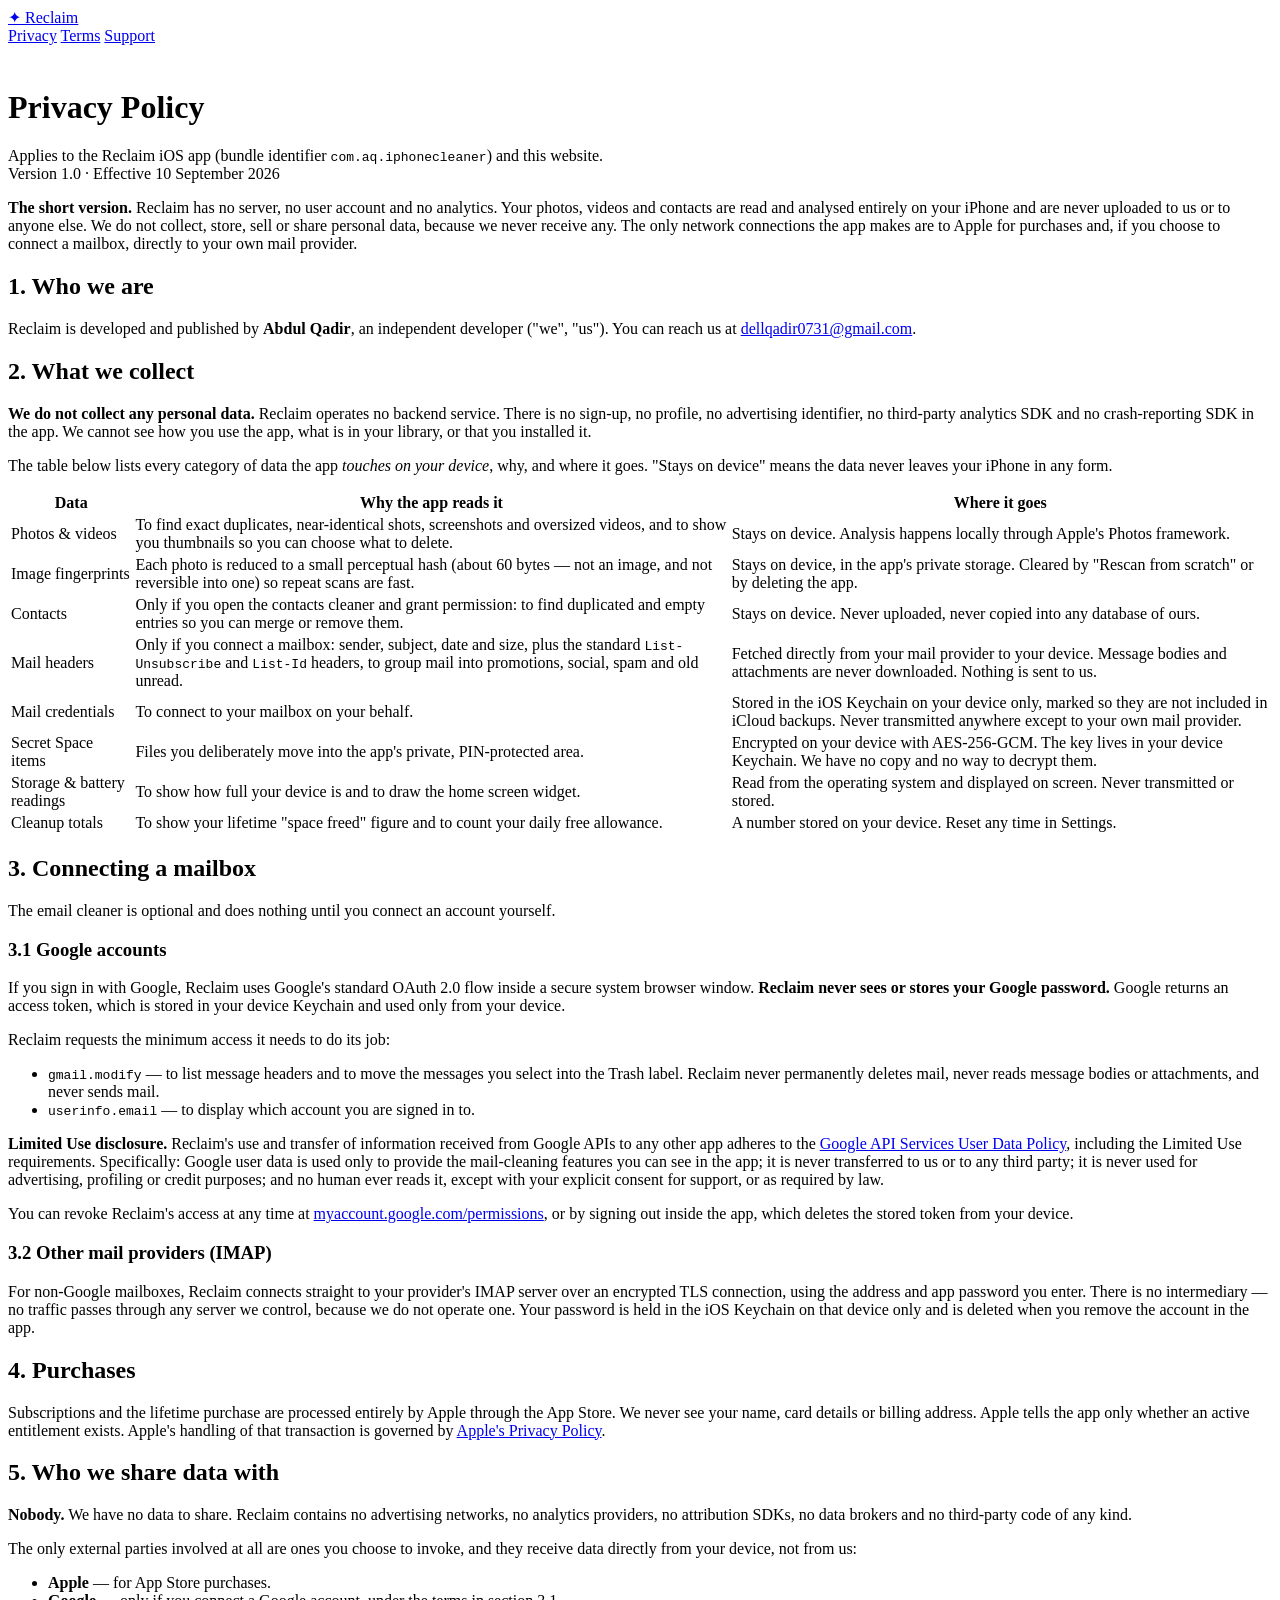
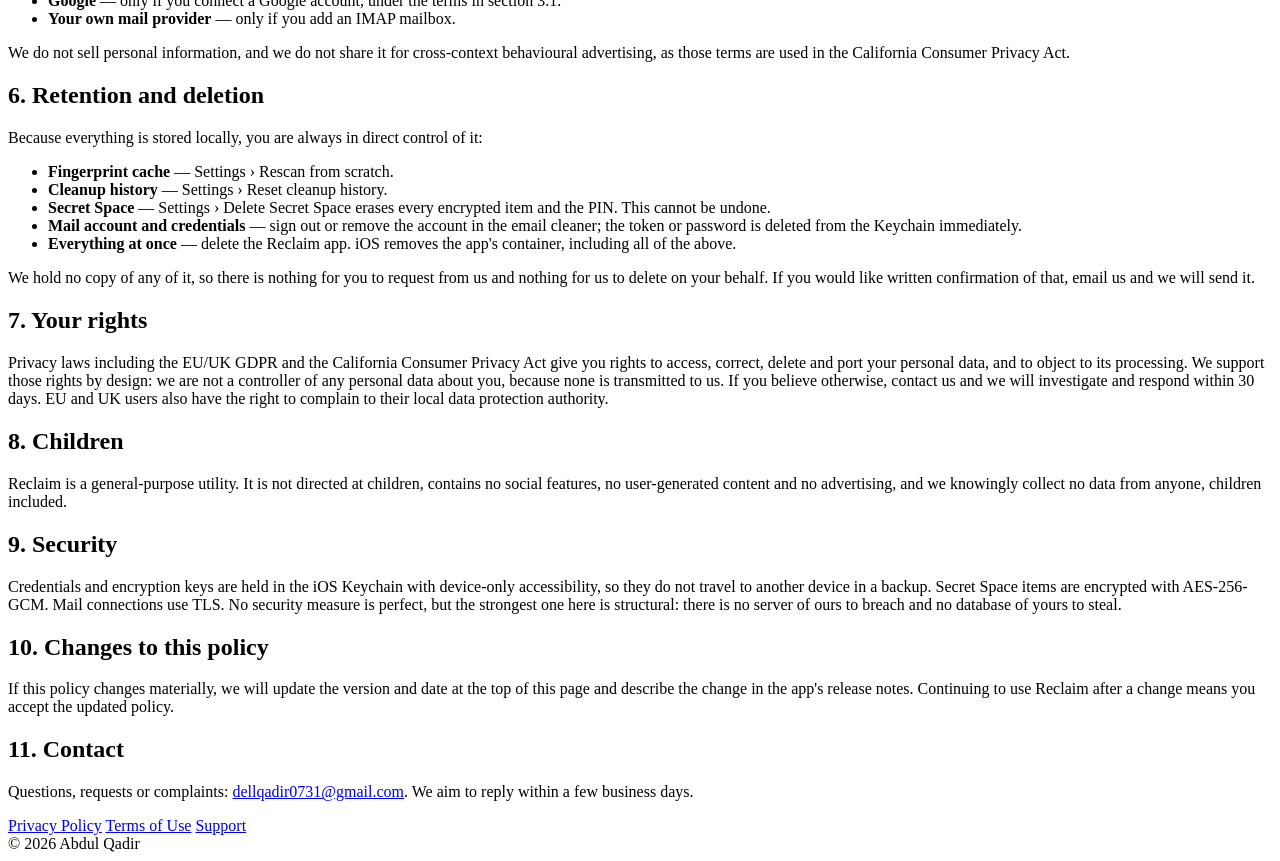
==== privacy/index.html @ c351f1a0 "Reclaim website: landing, privacy policy, terms of use, support" ====
<!doctype html>
<html lang="en">
<head>
<meta charset="utf-8">
<meta name="viewport" content="width=device-width, initial-scale=1">
<title>Privacy Policy — Reclaim</title>
<meta name="description" content="Reclaim's privacy policy. Reclaim has no server and no account. Photos, videos and contacts are analysed entirely on your device and are never uploaded.">
<link rel="stylesheet" href="/reclaim/assets/style.css">
</head>
<body>

<header class="site">
  <div class="wrap">
    <a class="brand" href="/reclaim/"><span class="mark">✦</span> Reclaim</a>
    <nav class="site">
      <a href="/reclaim/privacy/">Privacy</a>
      <a href="/reclaim/terms/">Terms</a>
      <a href="/reclaim/support/">Support</a>
    </nav>
  </div>
</header>

<main class="wrap">
  <h1 style="margin-top:44px">Privacy Policy</h1>
  <p class="meta">Applies to the Reclaim iOS app (bundle identifier <code>com.aq.iphonecleaner</code>)
    and this website.<br>Version 1.0 · Effective 10 September 2026</p>

  <div class="note">
    <p><strong>The short version.</strong> Reclaim has no server, no user account and no analytics.
      Your photos, videos and contacts are read and analysed entirely on your iPhone and are never
      uploaded to us or to anyone else. We do not collect, store, sell or share personal data, because
      we never receive any. The only network connections the app makes are to Apple for purchases and,
      if you choose to connect a mailbox, directly to your own mail provider.</p>
  </div>

  <h2>1. Who we are</h2>
  <p>Reclaim is developed and published by <strong>Abdul Qadir</strong>, an independent developer
    ("we", "us"). You can reach us at <a href="mailto:dellqadir0731@gmail.com">dellqadir0731@gmail.com</a>.</p>

  <h2>2. What we collect</h2>
  <p><strong>We do not collect any personal data.</strong> Reclaim operates no backend service. There is
    no sign-up, no profile, no advertising identifier, no third-party analytics SDK and no crash-reporting
    SDK in the app. We cannot see how you use the app, what is in your library, or that you installed it.</p>
  <p>The table below lists every category of data the app <em>touches on your device</em>, why, and where
    it goes. "Stays on device" means the data never leaves your iPhone in any form.</p>

  <div class="tablewrap">
  <table>
    <thead>
      <tr><th>Data</th><th>Why the app reads it</th><th>Where it goes</th></tr>
    </thead>
    <tbody>
      <tr>
        <td>Photos &amp; videos</td>
        <td>To find exact duplicates, near-identical shots, screenshots and oversized videos, and to show
            you thumbnails so you can choose what to delete.</td>
        <td>Stays on device. Analysis happens locally through Apple's Photos framework.</td>
      </tr>
      <tr>
        <td>Image fingerprints</td>
        <td>Each photo is reduced to a small perceptual hash (about 60 bytes — not an image, and not
            reversible into one) so repeat scans are fast.</td>
        <td>Stays on device, in the app's private storage. Cleared by "Rescan from scratch" or by
            deleting the app.</td>
      </tr>
      <tr>
        <td>Contacts</td>
        <td>Only if you open the contacts cleaner and grant permission: to find duplicated and empty
            entries so you can merge or remove them.</td>
        <td>Stays on device. Never uploaded, never copied into any database of ours.</td>
      </tr>
      <tr>
        <td>Mail headers</td>
        <td>Only if you connect a mailbox: sender, subject, date and size, plus the standard
            <code>List-Unsubscribe</code> and <code>List-Id</code> headers, to group mail into promotions,
            social, spam and old unread.</td>
        <td>Fetched directly from your mail provider to your device. Message bodies and attachments are
            never downloaded. Nothing is sent to us.</td>
      </tr>
      <tr>
        <td>Mail credentials</td>
        <td>To connect to your mailbox on your behalf.</td>
        <td>Stored in the iOS Keychain on your device only, marked so they are not included in iCloud
            backups. Never transmitted anywhere except to your own mail provider.</td>
      </tr>
      <tr>
        <td>Secret Space items</td>
        <td>Files you deliberately move into the app's private, PIN-protected area.</td>
        <td>Encrypted on your device with AES-256-GCM. The key lives in your device Keychain. We have no
            copy and no way to decrypt them.</td>
      </tr>
      <tr>
        <td>Storage &amp; battery readings</td>
        <td>To show how full your device is and to draw the home screen widget.</td>
        <td>Read from the operating system and displayed on screen. Never transmitted or stored.</td>
      </tr>
      <tr>
        <td>Cleanup totals</td>
        <td>To show your lifetime "space freed" figure and to count your daily free allowance.</td>
        <td>A number stored on your device. Reset any time in Settings.</td>
      </tr>
    </tbody>
  </table>
  </div>

  <h2>3. Connecting a mailbox</h2>
  <p>The email cleaner is optional and does nothing until you connect an account yourself.</p>

  <h3>3.1 Google accounts</h3>
  <p>If you sign in with Google, Reclaim uses Google's standard OAuth 2.0 flow inside a secure system
    browser window. <strong>Reclaim never sees or stores your Google password.</strong> Google returns an
    access token, which is stored in your device Keychain and used only from your device.</p>
  <p>Reclaim requests the minimum access it needs to do its job:</p>
  <ul>
    <li><code>gmail.modify</code> — to list message headers and to move the messages you select into the
      Trash label. Reclaim never permanently deletes mail, never reads message bodies or attachments, and
      never sends mail.</li>
    <li><code>userinfo.email</code> — to display which account you are signed in to.</li>
  </ul>
  <p><strong>Limited Use disclosure.</strong> Reclaim's use and transfer of information received from
    Google APIs to any other app adheres to the
    <a href="https://developers.google.com/terms/api-services-user-data-policy">Google API Services User
    Data Policy</a>, including the Limited Use requirements. Specifically: Google user data is used only
    to provide the mail-cleaning features you can see in the app; it is never transferred to us or to any
    third party; it is never used for advertising, profiling or credit purposes; and no human ever reads
    it, except with your explicit consent for support, or as required by law.</p>
  <p>You can revoke Reclaim's access at any time at
    <a href="https://myaccount.google.com/permissions">myaccount.google.com/permissions</a>, or by
    signing out inside the app, which deletes the stored token from your device.</p>

  <h3>3.2 Other mail providers (IMAP)</h3>
  <p>For non-Google mailboxes, Reclaim connects straight to your provider's IMAP server over an encrypted
    TLS connection, using the address and app password you enter. There is no intermediary — no traffic
    passes through any server we control, because we do not operate one. Your password is held in the iOS
    Keychain on that device only and is deleted when you remove the account in the app.</p>

  <h2>4. Purchases</h2>
  <p>Subscriptions and the lifetime purchase are processed entirely by Apple through the App Store. We
    never see your name, card details or billing address. Apple tells the app only whether an active
    entitlement exists. Apple's handling of that transaction is governed by
    <a href="https://www.apple.com/legal/privacy/">Apple's Privacy Policy</a>.</p>

  <h2>5. Who we share data with</h2>
  <p><strong>Nobody.</strong> We have no data to share. Reclaim contains no advertising networks, no
    analytics providers, no attribution SDKs, no data brokers and no third-party code of any kind.</p>
  <p>The only external parties involved at all are ones you choose to invoke, and they receive data
    directly from your device, not from us:</p>
  <ul>
    <li><strong>Apple</strong> — for App Store purchases.</li>
    <li><strong>Google</strong> — only if you connect a Google account, under the terms in section 3.1.</li>
    <li><strong>Your own mail provider</strong> — only if you add an IMAP mailbox.</li>
  </ul>
  <p>We do not sell personal information, and we do not share it for cross-context behavioural
    advertising, as those terms are used in the California Consumer Privacy Act.</p>

  <h2>6. Retention and deletion</h2>
  <p>Because everything is stored locally, you are always in direct control of it:</p>
  <ul>
    <li><strong>Fingerprint cache</strong> — Settings › Rescan from scratch.</li>
    <li><strong>Cleanup history</strong> — Settings › Reset cleanup history.</li>
    <li><strong>Secret Space</strong> — Settings › Delete Secret Space erases every encrypted item and
      the PIN. This cannot be undone.</li>
    <li><strong>Mail account and credentials</strong> — sign out or remove the account in the email
      cleaner; the token or password is deleted from the Keychain immediately.</li>
    <li><strong>Everything at once</strong> — delete the Reclaim app. iOS removes the app's container,
      including all of the above.</li>
  </ul>
  <p>We hold no copy of any of it, so there is nothing for you to request from us and nothing for us to
    delete on your behalf. If you would like written confirmation of that, email us and we will send it.</p>

  <h2>7. Your rights</h2>
  <p>Privacy laws including the EU/UK GDPR and the California Consumer Privacy Act give you rights to
    access, correct, delete and port your personal data, and to object to its processing. We support those
    rights by design: we are not a controller of any personal data about you, because none is transmitted
    to us. If you believe otherwise, contact us and we will investigate and respond within 30 days. EU and
    UK users also have the right to complain to their local data protection authority.</p>

  <h2>8. Children</h2>
  <p>Reclaim is a general-purpose utility. It is not directed at children, contains no social features,
    no user-generated content and no advertising, and we knowingly collect no data from anyone,
    children included.</p>

  <h2>9. Security</h2>
  <p>Credentials and encryption keys are held in the iOS Keychain with device-only accessibility, so they
    do not travel to another device in a backup. Secret Space items are encrypted with AES-256-GCM.
    Mail connections use TLS. No security measure is perfect, but the strongest one here is structural:
    there is no server of ours to breach and no database of yours to steal.</p>

  <h2>10. Changes to this policy</h2>
  <p>If this policy changes materially, we will update the version and date at the top of this page and
    describe the change in the app's release notes. Continuing to use Reclaim after a change means you
    accept the updated policy.</p>

  <h2>11. Contact</h2>
  <p>Questions, requests or complaints: <a href="mailto:dellqadir0731@gmail.com">dellqadir0731@gmail.com</a>.
    We aim to reply within a few business days.</p>
</main>

<footer class="site">
  <div class="wrap">
    <div>
      <a href="/reclaim/privacy/">Privacy Policy</a>
      <a href="/reclaim/terms/">Terms of Use</a>
      <a href="/reclaim/support/">Support</a>
    </div>
    <div class="copy">© 2026 Abdul Qadir</div>
  </div>
</footer>

</body>
</html>
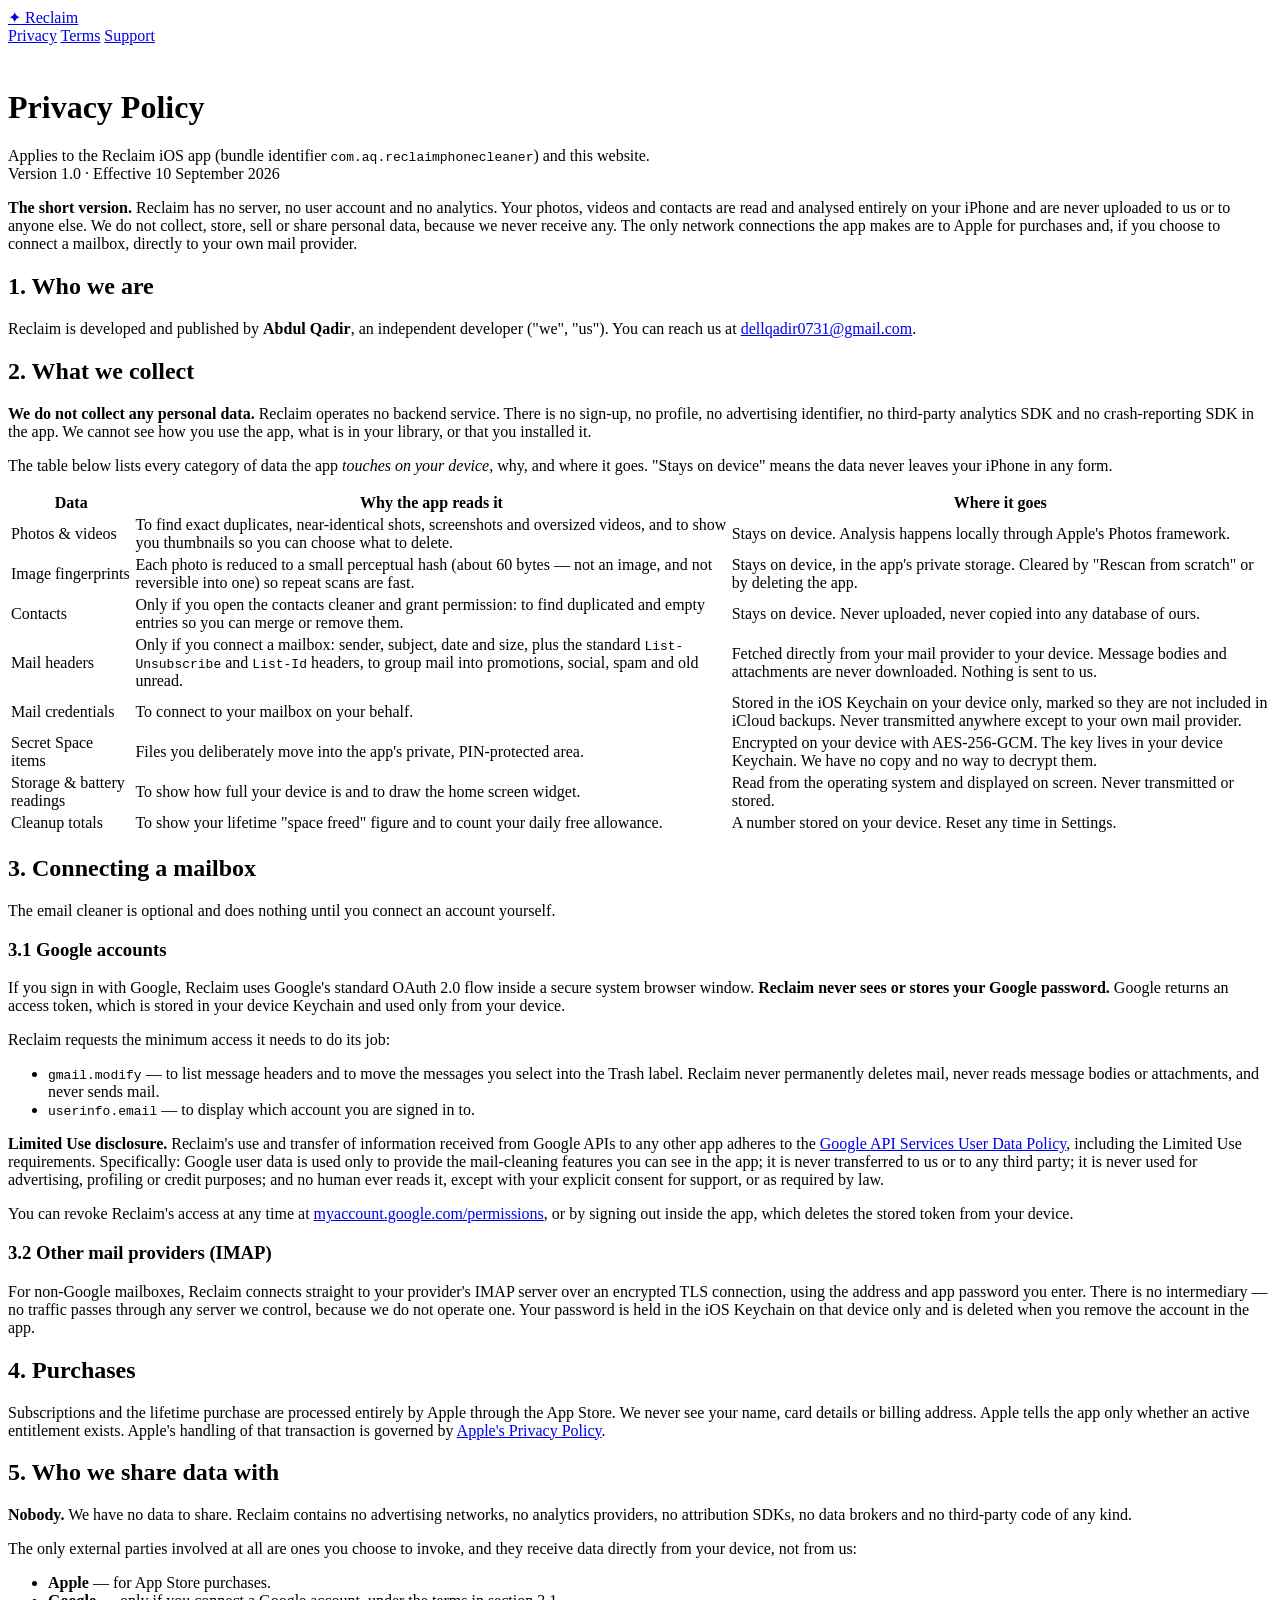
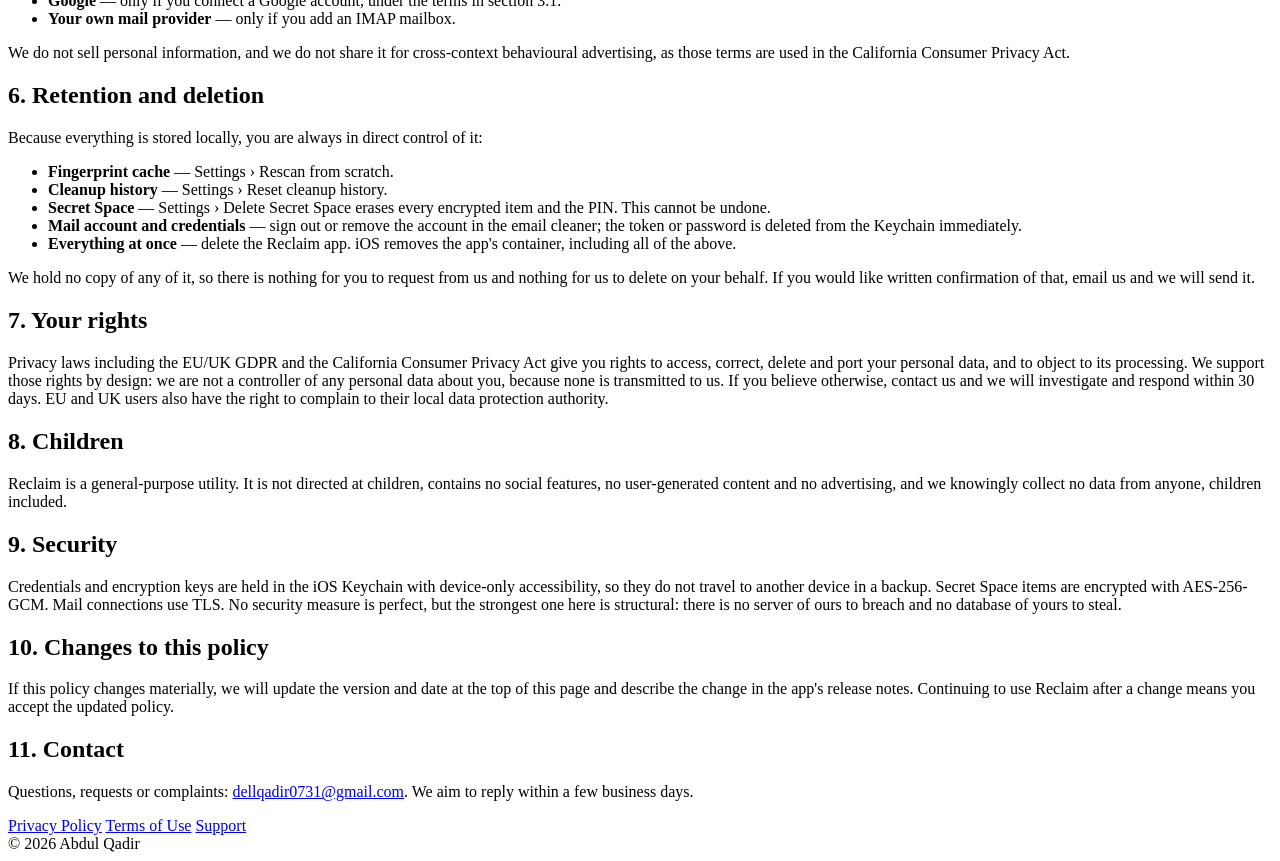
==== commit defc64f1: "Update bundle identifier to com.aq.reclaimphonecleaner" ====
--- a/privacy/index.html
+++ b/privacy/index.html
@@ -22,7 +22,7 @@
 
 <main class="wrap">
   <h1 style="margin-top:44px">Privacy Policy</h1>
-  <p class="meta">Applies to the Reclaim iOS app (bundle identifier <code>com.aq.iphonecleaner</code>)
+  <p class="meta">Applies to the Reclaim iOS app (bundle identifier <code>com.aq.reclaimphonecleaner</code>)
     and this website.<br>Version 1.0 · Effective 10 September 2026</p>
 
   <div class="note">
